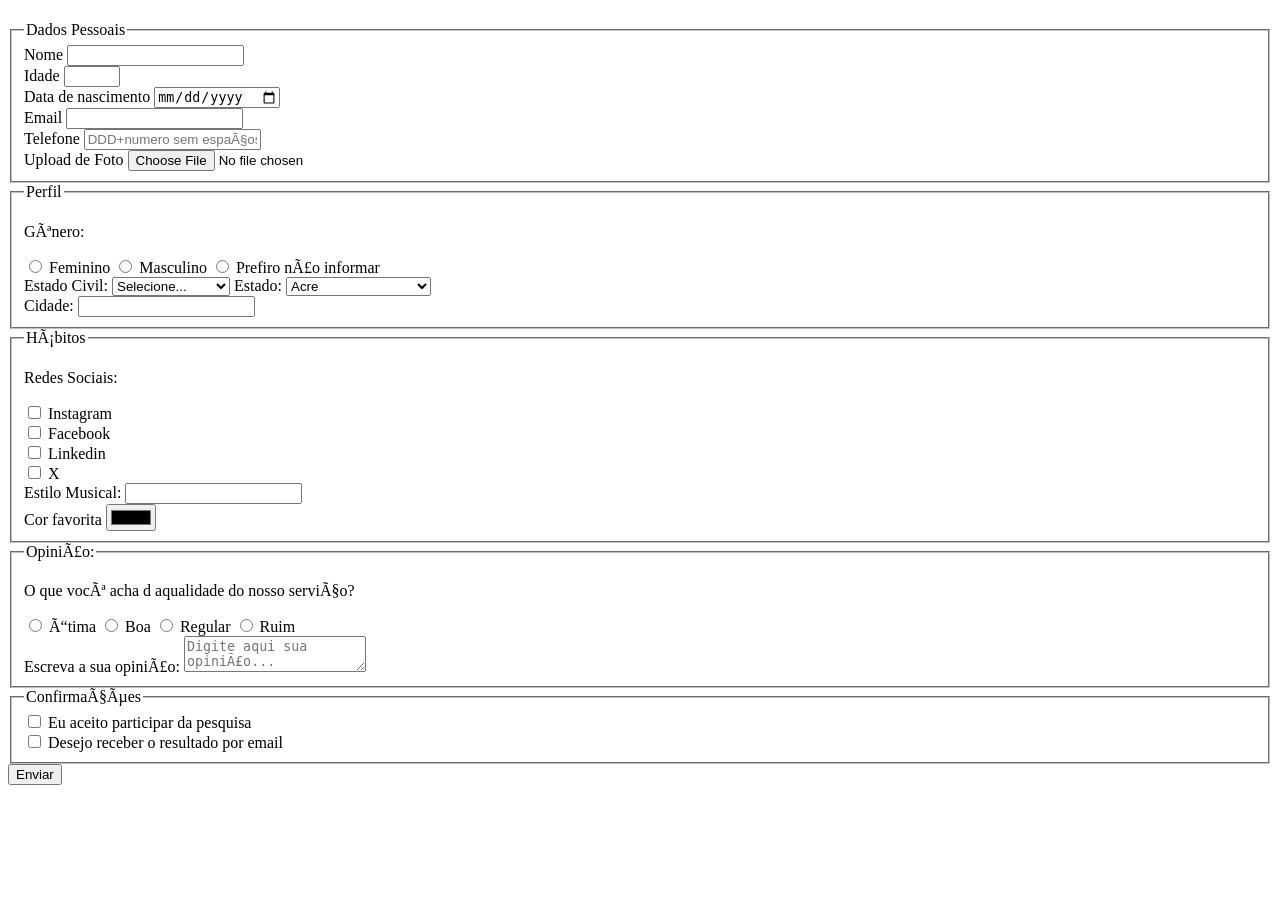
==== index.html @ 40c583ef "Adiciona sessao de confirmacoes" ====
<!DOCTYPE html>
<html lang="en">
<head>
    <meta charset="pt-BR">
    <meta name="viewport" content="width=device-width, initial-scale=1.0">
    <title>Pesquisa Culturama</title>
</head>
<body>
    <header>
        <h1>

        </h1>
    </header>

    <!-- DADOS PESSOAIS -->
    <section>
        <form action="" method="get">
            
            <fieldset>
                <legend>Dados Pessoais</legend>
                <label for="name">Nome</label>
                <input id="name" type="text" name="userName" required>
                <br>
                <label for="age">Idade</label>
                <input id="age" type="number" name="age" min="12" max="100">
                <br>
                <label for="birthdate">Data de nascimento</label>
                <input id="birthdate" type="date" name="date">
                <br>
                <label for="email">Email</label>
                <input id="email" type="email" name="userEmail" requiered>
                <br>
                <label for="phonenumber">Telefone</label>
                <input id="phonenumber" type="tel" name="userPhoneNumber" pattern="[0-9]{11}" placeholder="DDD+numero sem espaços ou hífen">
                <br>
                <label for="image">Upload de Foto</label>
                <input id="image" type="file" accept="image/*" name="userImage">
                <br>
            </fieldset>

            <fieldset>
                <legend>Perfil</legend>

                <p>Gênero: </p>
                <input id="feminino" type="radio" name="userGender"
                value="Feminino">
                <label for="feminino">Feminino</label>

                
                <input id="masculino" type="radio" name="userGender"
                value="Masculino">
                <label for="masculino">Masculino</label>
            
                <input id="notinformed" type="radio" name="userGender"
                value="NotInformed">
                <label for="notinformed">Prefiro não informar</label>
                <br>
                
                <label for="maritalStatus">Estado Civil:</label>
                <select id="maritalStatus" name="UserMaritalStatus">
                    <option value="notInformed">Selecione...</option>
                    <option value="casado">Casado</option>
                    <option value="solteiro">Solteiro</option>
                    <option value="divorciado">Divorciado</option>
                    <option value="união estável">União estável</option>
                </select> 

                <label for="state">Estado:</label>
                <select  id="state" name="useState">
                    <label for="userState">Estado: </label>
                    <option value="Acre">Acre</option>    
                    <option value="Alagoas">Alagoas</option>
                    <option value="Amapá">Amapá</option>
                    <option value="Amazonas">Amazonas</option>
                    <option value="Bahia">Bahia</option>
                    <option value="Ceará">Ceará</option>
                    <option value="Distrito Federal">Distrito Federal</option>
                    <option value="Espirito Santo">Espirito Santo</option>
                    <option value="Goiás">Goiás</option>
                    <option value="Maranhão">Maranhão</option>
                    <option value="Mato Grosso do Sul">Mato Grosso do Sul</option>
                    <option value="Mato Grosso">Mato Grosso</option>
                    <option value="Minas Gerais">Minas Gerais</option>
                    <option value="Pará">Pará</option>
                    <option value="Paraíba">Paraíba</option>
                    <option value="Paraná">Paraná</option>
                    <option value="Pernambuco">Pernambuco</option>
                    <option value="Piauí">Piauí</option>
                    <option value="Rio de Janeiro">Rio de Janeiro</option>
                    <option value="Rio Grande do Norte">Rio Grande do Norte</option>
                    <option value="Rio Grande do Sul">Rio Grande do Sul</option>
                    <option value="Rondônia">Rondônia</option>
                    <option value="Roraima">Roraima</option>
                    <option value="Santa Catarina">Santa Catarina</option>
                    <option value="São Paulo">São Paulo</option>
                    <option value="Sergipe">Sergipe</option>
                    <option value="Tocantins">Tocantins</option>
                </select>

                <br>
                <section>
                <label for="city">Cidade: </label>
                <input id="city" type="text" name="userCity" required>
                </section>

            </fieldset> 
            
            
            <fieldset>
                <legend>Hábitos</legend>
                
                <p>Redes Sociais:</p>
                <input id="instagram" type="checkbox" name="social"
                value="instagram">
                <label for="instagram">Instagram</label>
                <br>
                <input id="facebook" type="checkbox" name="social"
                value="facebook">
                <label for="facebook">Facebook</label>
                <br>
                <input id="linkedin" type="checkbox" name="social"
                value="linkedin">
                <label for="linkedin">Linkedin</label>
                <br>
                <input id="x" type="checkbox" name="social"
                value="x">
                <label for="x">X</label>
                <br>
                <label for="musicStyle">Estilo Musical:</label>
                <input list="styleTypes" id="musicStyle" name="userMusicStyle" type="text">
                <datalist id="styleTypes">
                    <option value="Rock">    
                    <option value="Pop">    
                    <option value="Samba">    
                    <option value="Sertanejo">    
                </datalist>
                <br>
                <label for="favoriteColor">Cor favorita</label>
                <input type="color" name="userFavoriteColor" id="favoriteColor">
            </fieldset>

            <fieldset>
                <legend>Opinião:</legend>
                <p>O que você acha d aqualidade do nosso serviço?</p>

                <input type="radio" id="otimo" name="userServiceOpinios" value="otima">
                <label for="otimo">Ótima</label>

                <input type="radio" id="boa" name="userServiceOpinios" value="boa">
                <label for="boa">Boa</label>

                <input type="radio" id="regular" name="userServiceOpinios" value="regular">
                <label for="regular">Regular</label>

                <input type="radio" id="ruim" name="userServiceOpinios" value="ruim">
                <label for="ruim">Ruim</label>

                <br>
                <label for="comment">Escreva a sua opinião:</label>
                <textarea id="comment" name="userComment" placeholder="Digite aqui sua opinião..."></textarea>
            </fieldset>

            <fieldset>
                <legend>Confirmações</legend>

                <input type="checkbox" name="userLgpd" id="userLgpdTerm" value="accepted" requiered>
                <label for="UserLgpdTerm">Eu aceito participar da pesquisa</label><br>


                <input type="checkbox" name="userGetResult" id="getResult" value="accepted">
                <label for="UserLgpdTerm">Desejo receber o resultado por email</label><br>


            </fieldset>
            <button type="submit">Enviar</button>
        </form>
    </section>


    
</body>
</html>
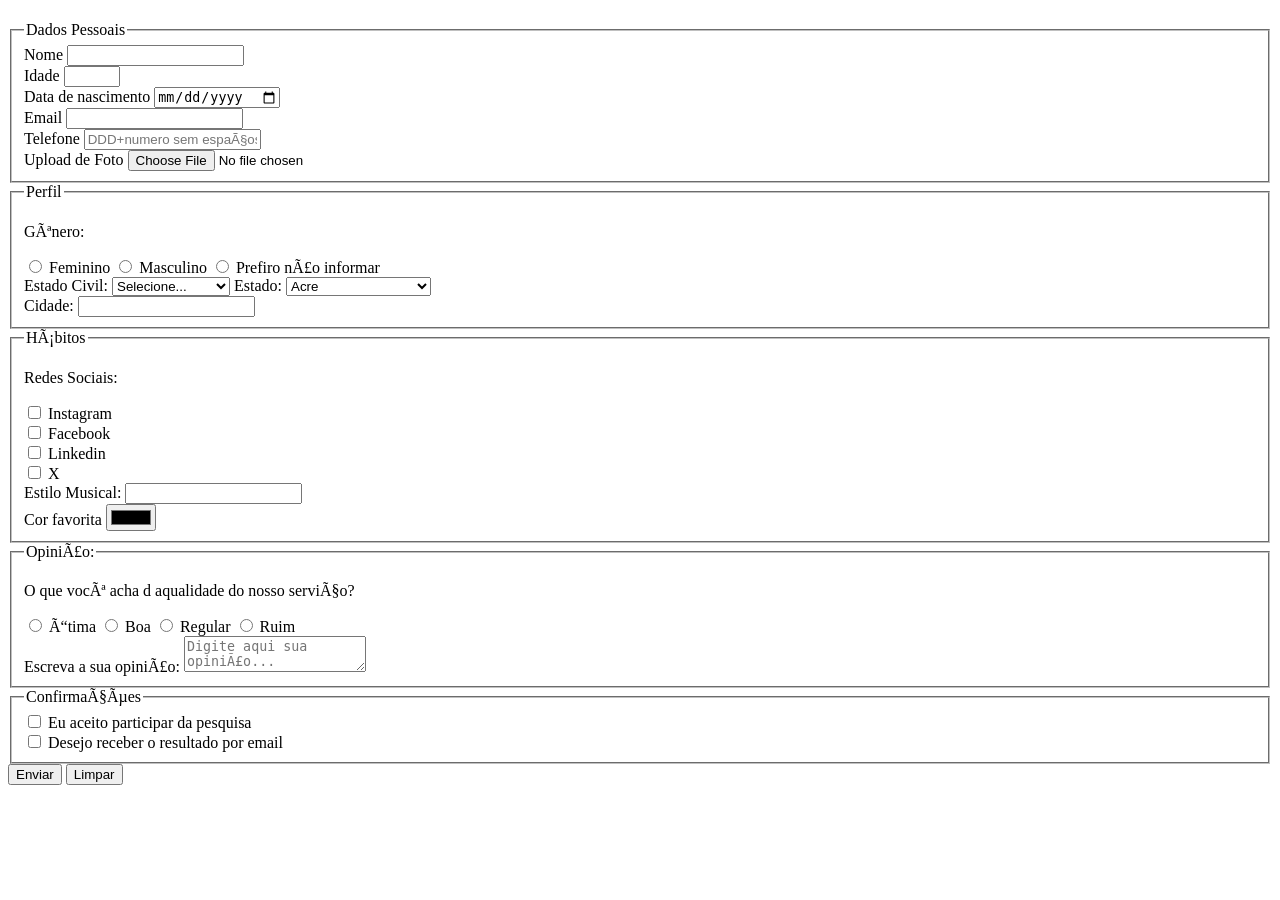
==== commit 29191963: "Adiciona botao limpar" ====
--- a/index.html
+++ b/index.html
@@ -170,9 +170,12 @@
                 <input type="checkbox" name="userGetResult" id="getResult" value="accepted">
                 <label for="UserLgpdTerm">Desejo receber o resultado por email</label><br>
 
-
             </fieldset>
+            
             <button type="submit">Enviar</button>
+            <button type="reset">Limpar</button>
+        
+        
         </form>
     </section>
 
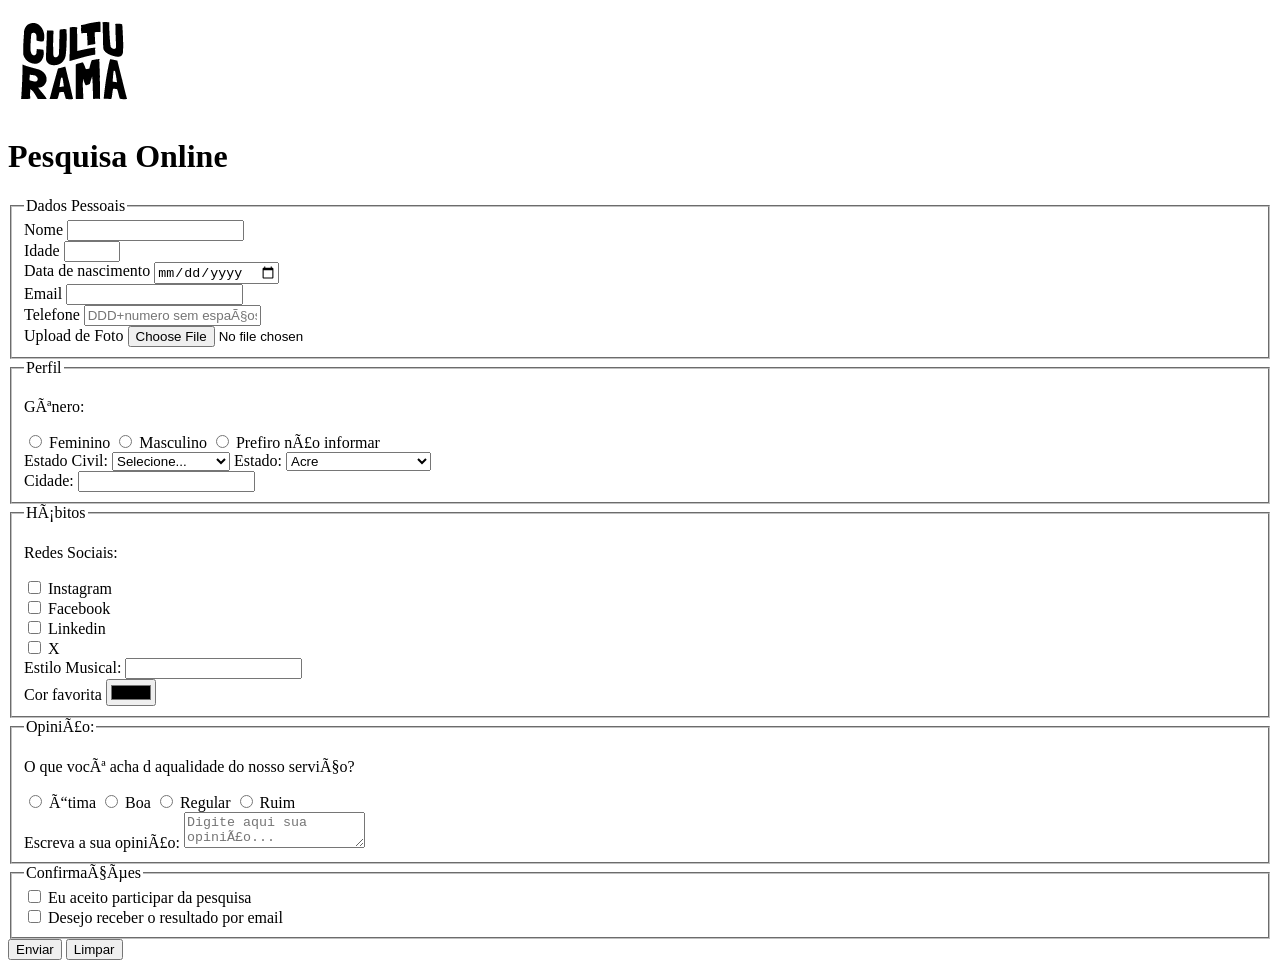
==== commit 8da96572: "Atualiza index.html" ====
--- a/index.html
+++ b/index.html
@@ -3,12 +3,14 @@
 <head>
     <meta charset="pt-BR">
     <meta name="viewport" content="width=device-width, initial-scale=1.0">
+    <link rel="icon" href="css/culturama-favico.png">
     <title>Pesquisa Culturama</title>
 </head>
 <body>
     <header>
+        <img src="img/logo-culturama.png" alt="logo culturama">
         <h1>
-
+        Pesquisa Online
         </h1>
     </header>
 
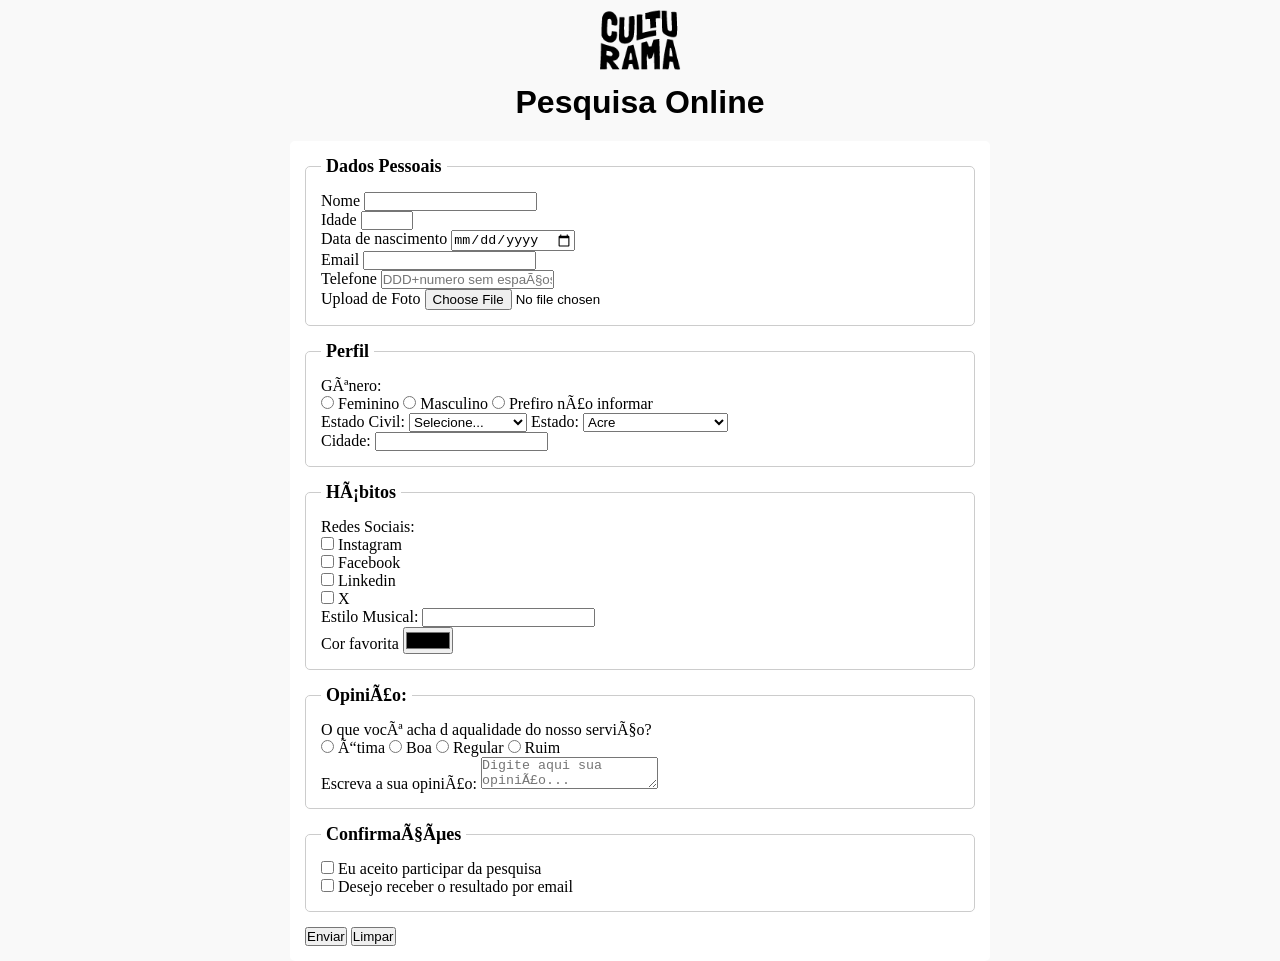
==== commit 8c24a05e: "Adicionando estilizacao" ====
--- a/index.html
+++ b/index.html
@@ -4,10 +4,17 @@
     <meta charset="pt-BR">
     <meta name="viewport" content="width=device-width, initial-scale=1.0">
     <link rel="icon" href="css/culturama-favico.png">
+
+    <link rel="stylesheet" href="css/style.css">
+    <link rel="preconnect" href="https://fonts.googleapis.com">
+    <link rel="preconnect" href="https://fonts.gstatic.com" crossorigin>
+    <link href="https://fonts.googleapis.com/css2?family=Fjalla+One&family=Work+Sans&display=swap" rel="stylesheet">
+
     <title>Pesquisa Culturama</title>
 </head>
 <body>
-    <header>
+    <main>
+            <header>
         <img src="img/logo-culturama.png" alt="logo culturama">
         <h1>
         Pesquisa Online
@@ -179,9 +186,8 @@
         
         
         </form>
-    </section>
-
-
+    </section>   
+    </main>
     
 </body>
 </html>
--- a/css/style.css
+++ b/css/style.css
@@ -0,0 +1,48 @@
+* {
+    margin: 0;
+    padding: 0;
+    box-sizing: 0;
+ }
+
+body{
+    background-color:#f9f9f9;
+    font-family:"Work Sans", "sans-serif";
+ }
+
+main{
+    width: 100%;
+    max-width: 700px;
+    margin: 0 auto;  
+}
+
+header{
+   text-align: center;
+   margin-bottom: 20px;
+}
+
+img{
+   width: 100px;
+}
+
+h1{
+   font-family: "Fjalla One", sans-serif;
+}
+
+form{
+   background-color: #ffffff;
+   padding: 15px;
+   border-radius: 5px;
+}
+
+fieldset{
+   padding: 15px;
+   border: 1px solid #cccccc;
+   border-radius: 5px;
+   margin-bottom: 15px;
+}
+
+legend{
+   font-weight: bold;
+   font-size: 18px;
+   padding: 0 5px;
+}
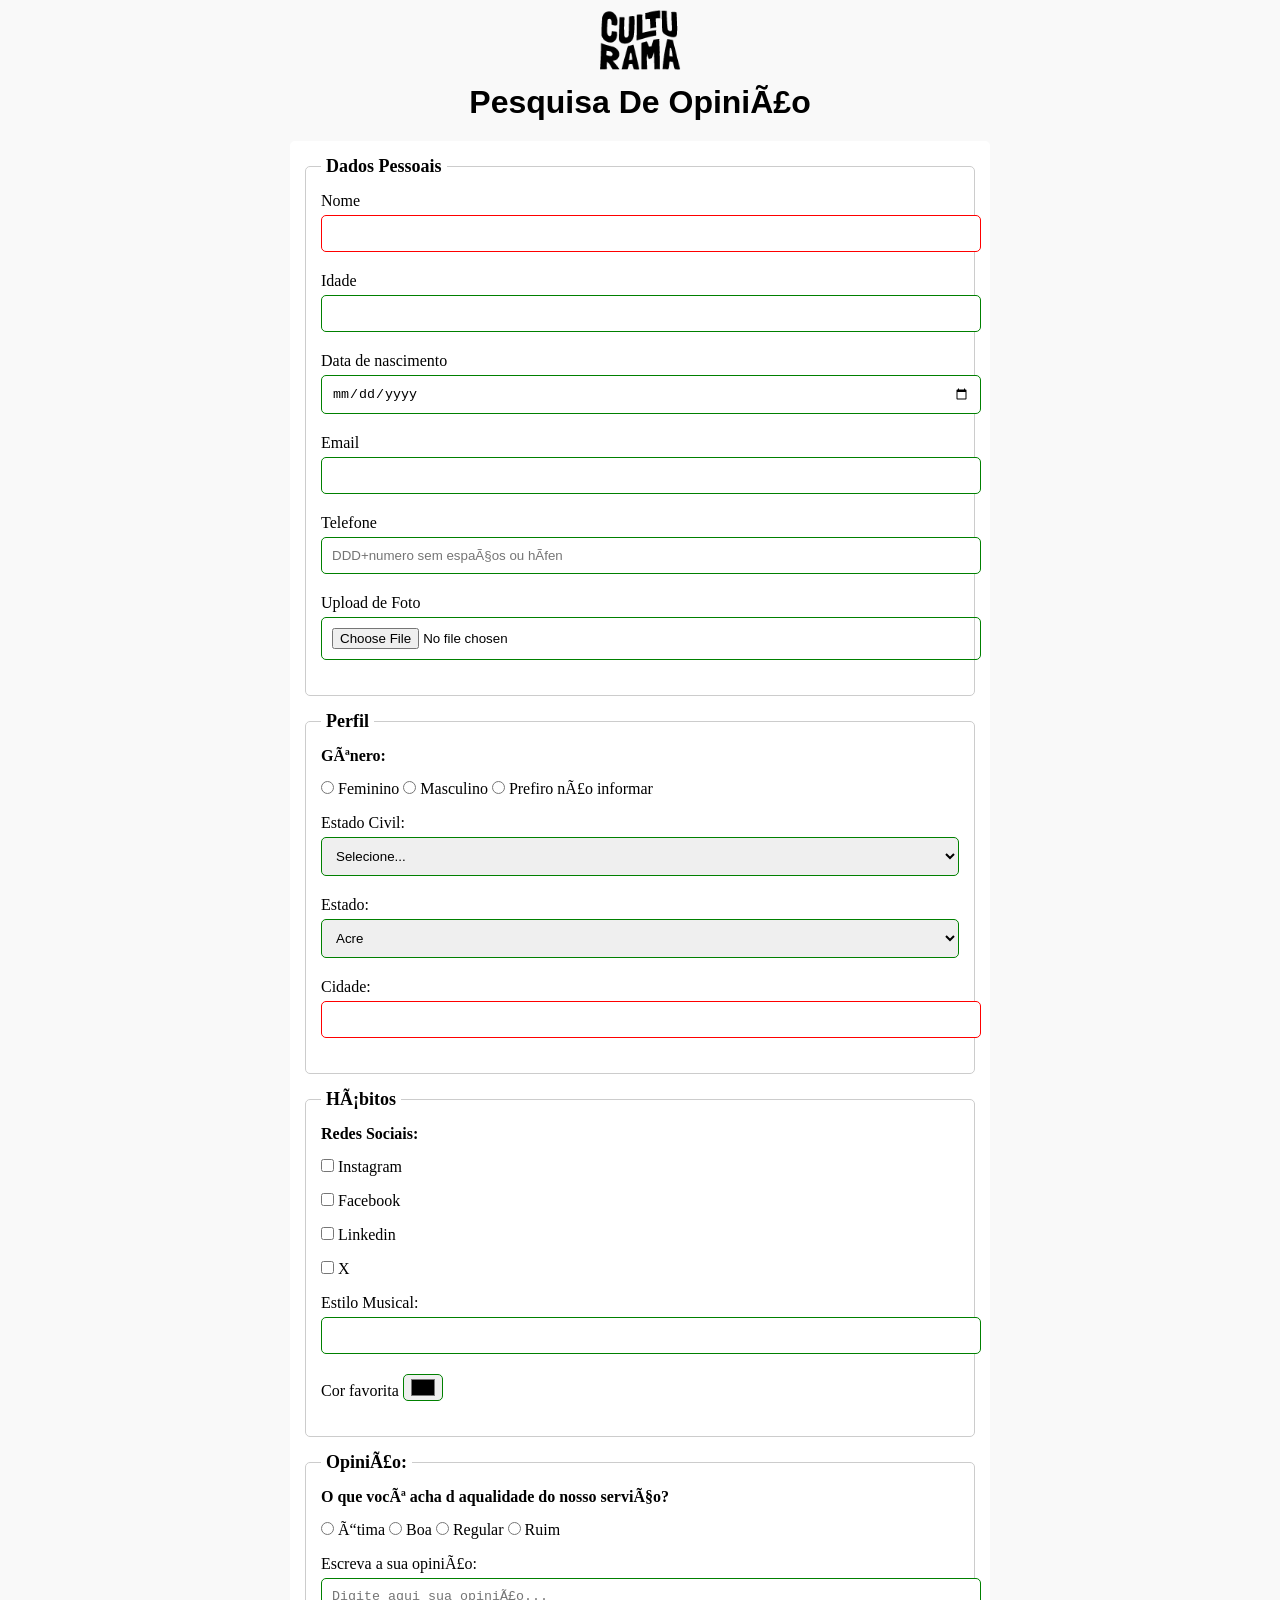
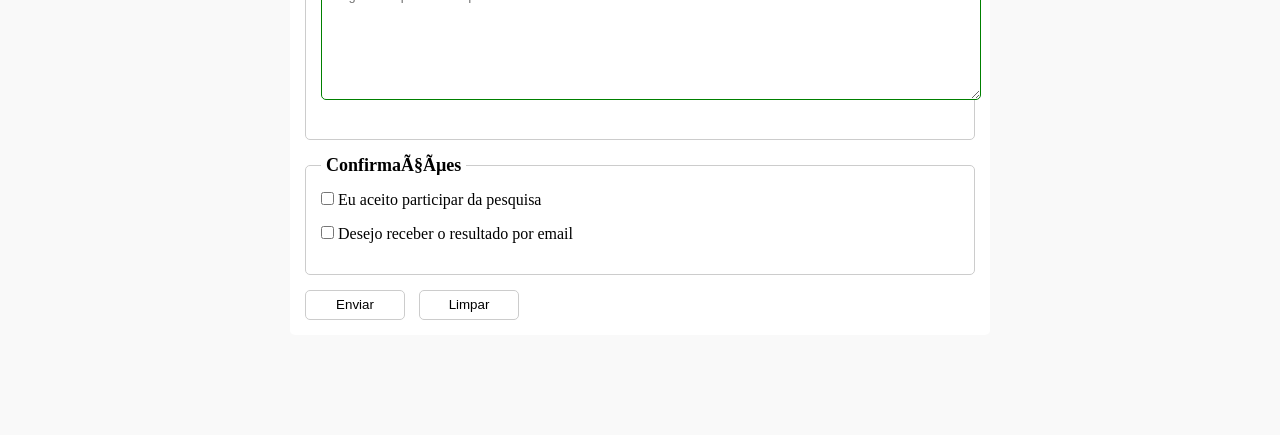
==== commit a2d5a934: "Formatacao" ====
--- a/index.html
+++ b/index.html
@@ -17,7 +17,7 @@
             <header>
         <img src="img/logo-culturama.png" alt="logo culturama">
         <h1>
-        Pesquisa Online
+        Pesquisa De Opinião
         </h1>
     </header>
 
--- a/css/style.css
+++ b/css/style.css
@@ -32,6 +32,7 @@
    background-color: #ffffff;
    padding: 15px;
    border-radius: 5px;
+   margin-bottom: 100px;
 }
 
 fieldset{
@@ -45,4 +46,68 @@
    font-weight: bold;
    font-size: 18px;
    padding: 0 5px;
+}
+
+label{
+   display: inline-block;
+   margin-bottom: 5px;
+}
+
+p{
+   margin-bottom: 15px;
+   font-weight: bold;
+}
+
+input, select, textarea{
+   width: 100%;
+   padding: 10px;
+   margin-bottom: 20px;
+   border: 1px solid #cccccc;
+   border-radius: 5px;
+}
+
+textarea{
+   min-height: 100px; 
+}
+
+input[type="radio"],
+input[type="checkbox"]{
+   width: auto;
+}
+
+input[type="color"]{
+   width: 40px;
+   padding: 0 5px;
+}
+
+input:invalid,
+select:invalid, 
+textarea:invalid{
+   border-color: red;
+}
+
+input:valid,
+select:valid, 
+textarea:valid{
+   border-color: green;
+}
+
+button{
+   width: 100px;
+   height: 30px;
+   margin-right: 10px;
+   background-color: #ffffff;
+   border: 1px solid #cccccc;
+   border-radius: 5px;
+   cursor: pointer;
+}
+
+button[type="submit"]:hover{
+   background-color: green;
+   color: #ffffff;
+}
+
+button[type="reset"]:hover{
+   background-color: red;
+   color: #ffffff;
 }
